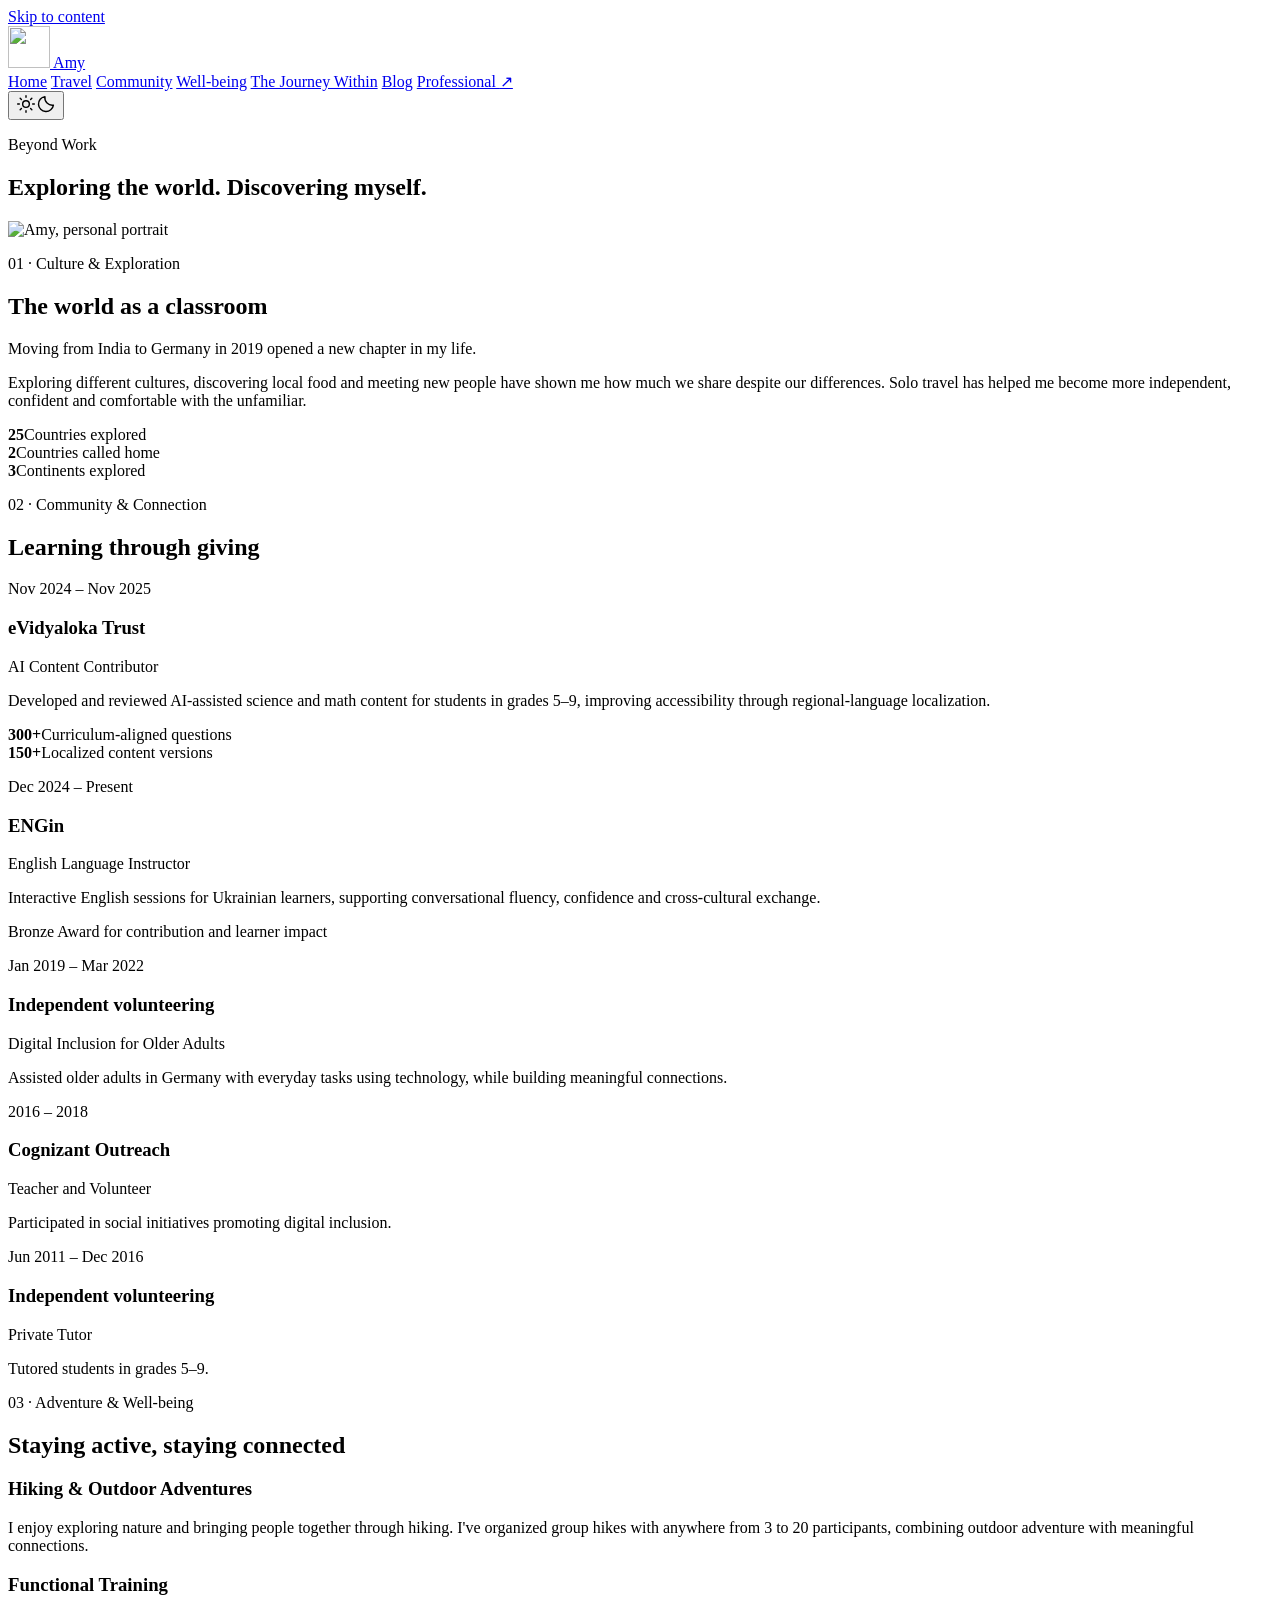
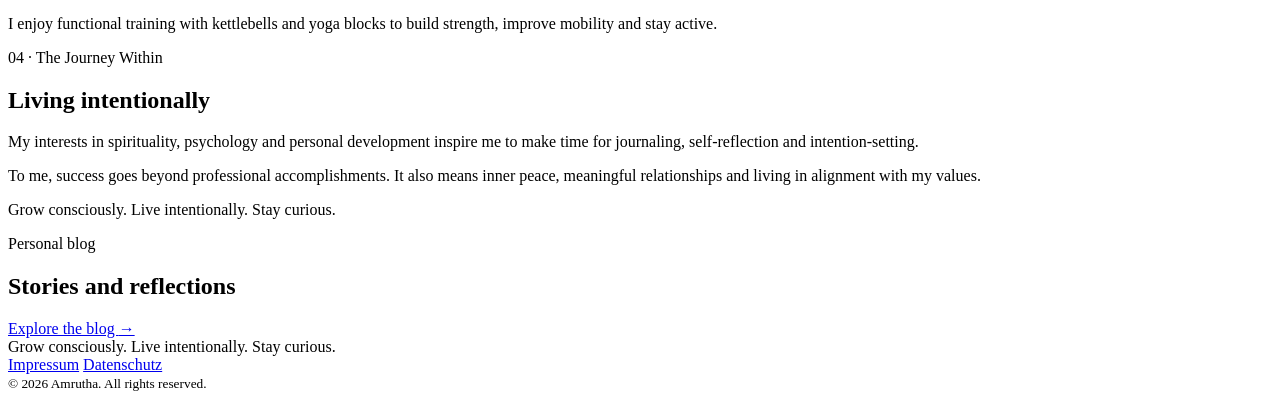
==== index.html @ 7e46747d "Deploy generated Beyond Work website" ====
<!doctype html><html lang=en-us><head><meta charset=utf-8><meta name=viewport content="width=device-width,initial-scale=1"><script>try{localStorage.getItem("amy-theme")==="dark"&&(document.documentElement.dataset.theme="dark")}catch{}</script><link rel=icon type=image/png href=/beyond-work/images/volunteering/monogram.png><title>Amy</title><meta name=description content="Exploring the world. Discovering myself."><link rel=stylesheet href=/beyond-work/css/main.css><script defer src=/beyond-work/js/main.js></script><meta name=generator content="Hugo 0.170.1"></head><body><a class=skip-link href=#main>Skip to content</a><header class=header><div class=nav-wrap><a class=brand href=/beyond-work/><img src=/beyond-work/images/volunteering/monogram.png alt width=42 height=42>
Amy
</a><button class=menu-toggle type=button aria-controls=navigation aria-expanded=false hidden>Menu</button><nav id=navigation aria-label="Main navigation"><a href=/beyond-work/ aria-current=page>Home</a>
<a href=/beyond-work/#culture-exploration>Travel</a>
<a href=/beyond-work/#community-connection>Community</a>
<a href=/beyond-work/#adventure-wellbeing>Well-being</a>
<a href=/beyond-work/#journey-within>The Journey Within</a>
<a href=/beyond-work/blog/>Blog</a>
<a href=https://amyvc.github.io/ target=_blank rel="noopener noreferrer" aria-label="Professional (opens in a new tab)">Professional <span aria-hidden=true>↗</span></a></nav><button type=button class=theme-toggle aria-label="Switch to dark mode" title="Switch to dark mode"><svg class="theme-sun" aria-hidden="true" width="20" height="20" viewBox="0 0 24 24" fill="none" stroke="currentColor" stroke-width="1.7" stroke-linecap="round"><circle cx="12" cy="12" r="4"/><path d="M12 2v2m0 16v2M2 12h2m16 0h2M5 5l1.5 1.5m11 11L19 19M5 19l1.5-1.5m11-11L19 5"/></svg><svg class="theme-moon" aria-hidden="true" width="20" height="20" viewBox="0 0 24 24" fill="none" stroke="currentColor" stroke-width="1.7" stroke-linejoin="round"><path d="M20.9 13.3A9 9 0 0110.7 3.1 9 9 0 1020.9 13.3z"/></svg></button></div></header><main id=main><article class="container page beyond-page beyond-text-only"><div class=personal-hero><div><p class=eyebrow>Beyond Work</p><h1>Exploring the world. Discovering myself.</h1></div><img class=personal-portrait src=/beyond-work/images/volunteering/Elegant%20Botanical%20Portrait.webp alt="Amy, personal portrait" fetchpriority=high></div><section class=beyond-section id=culture-exploration><p class=eyebrow>01 · Culture & Exploration</p><h2>The world as a classroom</h2><div class=travel-intro><p>Moving from India to Germany in 2019 opened a new chapter in my life.</p><p>Exploring different cultures, discovering local food and meeting new people have shown me how much we share despite our differences. Solo travel has helped me become more independent, confident and comfortable with the unfamiliar.</p></div><div class=travel-stats><div><strong data-story-count>25</strong><span>Countries explored</span></div><div><strong data-story-count>2</strong><span>Countries called home</span></div><div><strong data-story-count>3</strong><span>Continents explored</span></div></div></section><section class=beyond-section id=community-connection><p class=eyebrow>02 · Community & Connection</p><h2>Learning through giving</h2><div class="volunteer-grid volunteer-bento"><article class="volunteer-item volunteer-featured"><div class=volunteer-copy><p class=eyebrow>Nov 2024 – Nov 2025</p><h3>eVidyaloka Trust</h3><p class=volunteer-role>AI Content Contributor</p><p>Developed and reviewed AI-assisted science and math content for students in grades 5–9, improving accessibility through regional-language localization.</p></div><div class=volunteer-metrics><div><strong data-story-count>300+</strong><span>Curriculum-aligned questions</span></div><div><strong data-story-count>150+</strong><span>Localized content versions</span></div></div></article><article class=volunteer-item><div class=volunteer-copy><p class=eyebrow>Dec 2024 – Present</p><h3>ENGin</h3><p class=volunteer-role>English Language Instructor</p><p>Interactive English sessions for Ukrainian learners, supporting conversational fluency, confidence and cross-cultural exchange.</p><p class=volunteer-impact>Bronze Award for contribution and learner impact</p></div></article><article class=volunteer-item><div class=volunteer-copy><p class=eyebrow>Jan 2019 – Mar 2022</p><h3>Independent volunteering</h3><p class=volunteer-role>Digital Inclusion for Older Adults</p><p>Assisted older adults in Germany with everyday tasks using technology, while building meaningful connections.</p></div></article><article class=volunteer-item><div class=volunteer-copy><p class=eyebrow>2016 – 2018</p><h3>Cognizant Outreach</h3><p class=volunteer-role>Teacher and Volunteer</p><p>Participated in social initiatives promoting digital inclusion.</p></div></article><article class=volunteer-item><div class=volunteer-copy><p class=eyebrow>Jun 2011 – Dec 2016</p><h3>Independent volunteering</h3><p class=volunteer-role>Private Tutor</p><p>Tutored students in grades 5–9.</p></div></article></div></section><section class=beyond-section id=adventure-wellbeing><p class=eyebrow>03 · Adventure & Well-being</p><h2>Staying active, staying connected</h2><div class="volunteer-grid activity-grid"><article class=volunteer-item><h3>Hiking & Outdoor Adventures</h3><p>I enjoy exploring nature and bringing people together through hiking. I've organized group hikes with anywhere from 3 to 20 participants, combining outdoor adventure with meaningful connections.</p></article><article class=volunteer-item><h3>Functional Training</h3><p>I enjoy functional training with kettlebells and yoga blocks to build strength, improve mobility and stay active.</p></article></div></section><section class=beyond-section id=journey-within><p class=eyebrow>04 · The Journey Within</p><h2>Living intentionally</h2><p>My interests in spirituality, psychology and personal development inspire me to make time for journaling, self-reflection and intention-setting.</p><p>To me, success goes beyond professional accomplishments. It also means inner peace, meaningful relationships and living in alignment with my values.</p><p class=personal-motto>Grow consciously. Live intentionally. Stay curious.</p></section><section class="beyond-section blog-bridge"><p class=eyebrow>Personal blog</p><h2>Stories and reflections</h2><a class=text-link href=/beyond-work/blog/>Explore the blog <span aria-hidden=true>→</span></a></section></article></main><footer class=footer><div class="container footer-wrap"><span>Grow consciously. Live intentionally. Stay curious.</span><div class=footer-links><a href=/beyond-work/impressum/>Impressum</a>
<a href=/beyond-work/datenschutz/>Datenschutz</a></div><small>© 2026 Amrutha. All rights reserved.</small></div></footer></body></html>
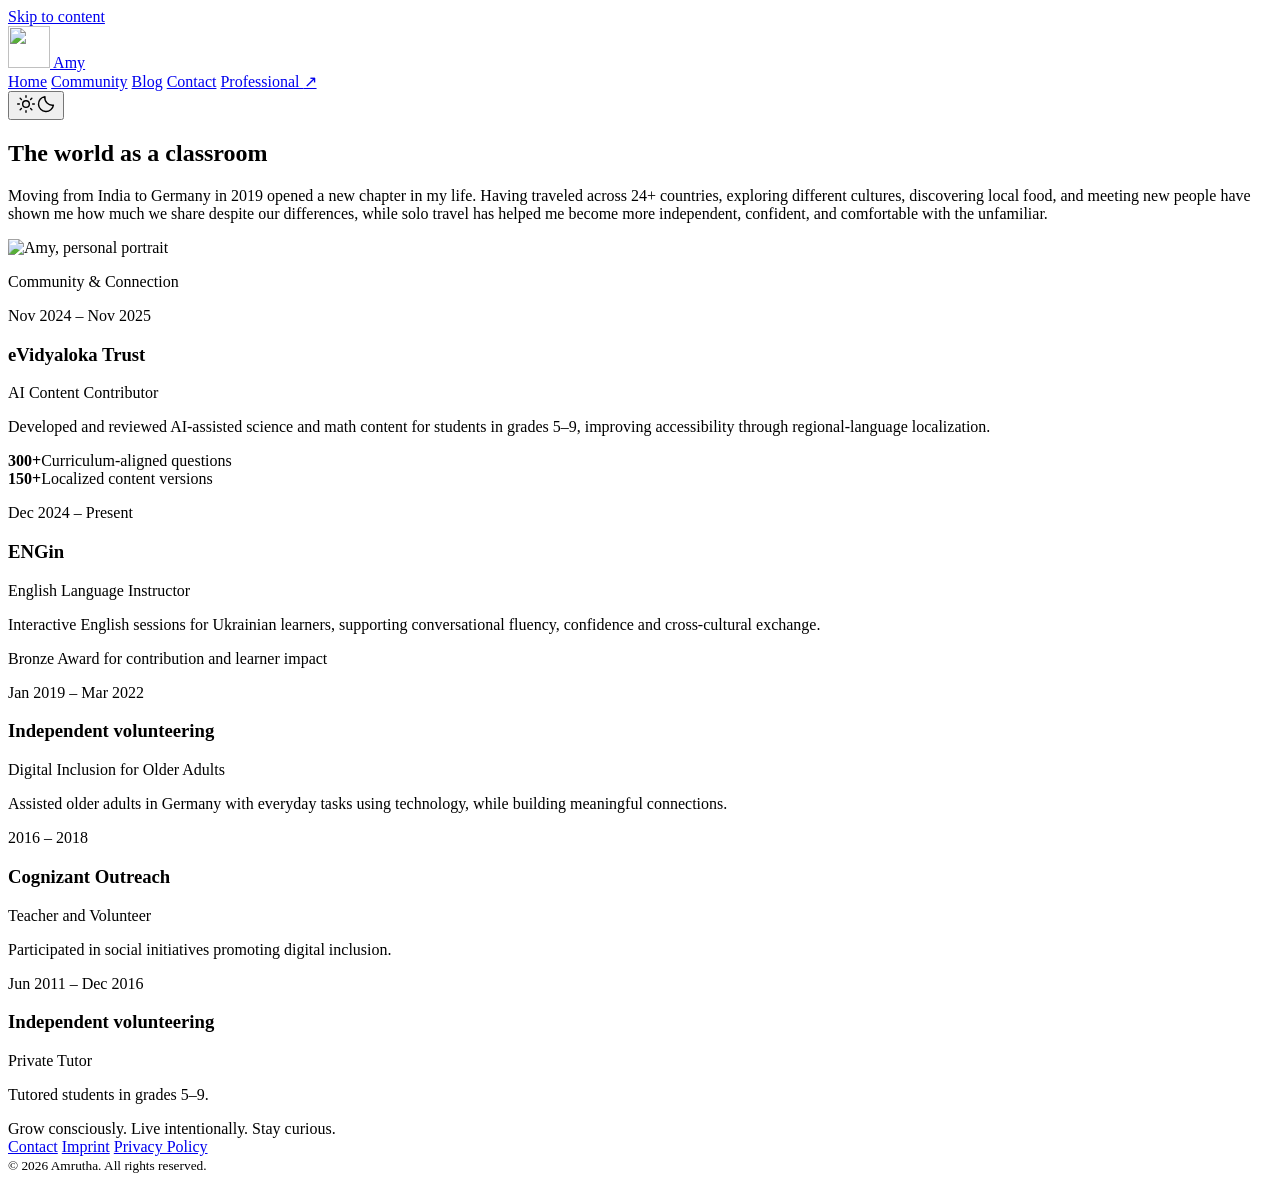
==== commit 0d69db90: "Deploy generated Beyond Work website" ====
--- a/index.html
+++ b/index.html
@@ -1,10 +1,9 @@
-<!doctype html><html lang=en-us><head><meta charset=utf-8><meta name=viewport content="width=device-width,initial-scale=1"><script>try{localStorage.getItem("amy-theme")==="dark"&&(document.documentElement.dataset.theme="dark")}catch{}</script><link rel=icon type=image/png href=/beyond-work/images/volunteering/monogram.png><title>Amy</title><meta name=description content="Exploring the world. Discovering myself."><link rel=stylesheet href=/beyond-work/css/main.css><script defer src=/beyond-work/js/main.js></script><meta name=generator content="Hugo 0.170.1"></head><body><a class=skip-link href=#main>Skip to content</a><header class=header><div class=nav-wrap><a class=brand href=/beyond-work/><img src=/beyond-work/images/volunteering/monogram.png alt width=42 height=42>
+<!doctype html><html lang=en-us><head><meta charset=utf-8><meta name=viewport content="width=device-width,initial-scale=1"><script>try{localStorage.getItem("amy-theme")==="dark"&&(document.documentElement.dataset.theme="dark")}catch{}</script><link rel=icon type=image/png href=/beyond-work/images/volunteering/monogram.png><title>Amy</title><meta name=description content="Exploring the world. Discovering myself."><link rel=canonical href=https://amrutha.org/beyond-work/><meta property="og:title" content="Amy"><meta property="og:description" content="Exploring the world. Discovering myself."><meta property="og:url" content="https://amrutha.org/beyond-work/"><meta property="og:type" content="website"><meta property="og:image" content="https://amrutha.org/beyond-work/images/social-preview.png"><meta name=twitter:card content="summary_large_image"><meta name=twitter:title content="Amy"><meta name=twitter:description content="Exploring the world. Discovering myself."><meta name=twitter:image content="https://amrutha.org/beyond-work/images/social-preview.png"><link rel=stylesheet href=/beyond-work/css/main.css><script defer src=/beyond-work/js/main.js></script><meta name=generator content="Hugo 0.170.1"></head><body><a class=skip-link href=#main>Skip to content</a><header class=header><div class=nav-wrap><a class=brand href=/beyond-work/><img src=/beyond-work/images/volunteering/monogram.png alt width=42 height=42>
 Amy
 </a><button class=menu-toggle type=button aria-controls=navigation aria-expanded=false hidden>Menu</button><nav id=navigation aria-label="Main navigation"><a href=/beyond-work/ aria-current=page>Home</a>
-<a href=/beyond-work/#culture-exploration>Travel</a>
 <a href=/beyond-work/#community-connection>Community</a>
-<a href=/beyond-work/#adventure-wellbeing>Well-being</a>
-<a href=/beyond-work/#journey-within>The Journey Within</a>
 <a href=/beyond-work/blog/>Blog</a>
-<a href=https://amyvc.github.io/ target=_blank rel="noopener noreferrer" aria-label="Professional (opens in a new tab)">Professional <span aria-hidden=true>↗</span></a></nav><button type=button class=theme-toggle aria-label="Switch to dark mode" title="Switch to dark mode"><svg class="theme-sun" aria-hidden="true" width="20" height="20" viewBox="0 0 24 24" fill="none" stroke="currentColor" stroke-width="1.7" stroke-linecap="round"><circle cx="12" cy="12" r="4"/><path d="M12 2v2m0 16v2M2 12h2m16 0h2M5 5l1.5 1.5m11 11L19 19M5 19l1.5-1.5m11-11L19 5"/></svg><svg class="theme-moon" aria-hidden="true" width="20" height="20" viewBox="0 0 24 24" fill="none" stroke="currentColor" stroke-width="1.7" stroke-linejoin="round"><path d="M20.9 13.3A9 9 0 0110.7 3.1 9 9 0 1020.9 13.3z"/></svg></button></div></header><main id=main><article class="container page beyond-page beyond-text-only"><div class=personal-hero><div><p class=eyebrow>Beyond Work</p><h1>Exploring the world. Discovering myself.</h1></div><img class=personal-portrait src=/beyond-work/images/volunteering/Elegant%20Botanical%20Portrait.webp alt="Amy, personal portrait" fetchpriority=high></div><section class=beyond-section id=culture-exploration><p class=eyebrow>01 · Culture & Exploration</p><h2>The world as a classroom</h2><div class=travel-intro><p>Moving from India to Germany in 2019 opened a new chapter in my life.</p><p>Exploring different cultures, discovering local food and meeting new people have shown me how much we share despite our differences. Solo travel has helped me become more independent, confident and comfortable with the unfamiliar.</p></div><div class=travel-stats><div><strong data-story-count>25</strong><span>Countries explored</span></div><div><strong data-story-count>2</strong><span>Countries called home</span></div><div><strong data-story-count>3</strong><span>Continents explored</span></div></div></section><section class=beyond-section id=community-connection><p class=eyebrow>02 · Community & Connection</p><h2>Learning through giving</h2><div class="volunteer-grid volunteer-bento"><article class="volunteer-item volunteer-featured"><div class=volunteer-copy><p class=eyebrow>Nov 2024 – Nov 2025</p><h3>eVidyaloka Trust</h3><p class=volunteer-role>AI Content Contributor</p><p>Developed and reviewed AI-assisted science and math content for students in grades 5–9, improving accessibility through regional-language localization.</p></div><div class=volunteer-metrics><div><strong data-story-count>300+</strong><span>Curriculum-aligned questions</span></div><div><strong data-story-count>150+</strong><span>Localized content versions</span></div></div></article><article class=volunteer-item><div class=volunteer-copy><p class=eyebrow>Dec 2024 – Present</p><h3>ENGin</h3><p class=volunteer-role>English Language Instructor</p><p>Interactive English sessions for Ukrainian learners, supporting conversational fluency, confidence and cross-cultural exchange.</p><p class=volunteer-impact>Bronze Award for contribution and learner impact</p></div></article><article class=volunteer-item><div class=volunteer-copy><p class=eyebrow>Jan 2019 – Mar 2022</p><h3>Independent volunteering</h3><p class=volunteer-role>Digital Inclusion for Older Adults</p><p>Assisted older adults in Germany with everyday tasks using technology, while building meaningful connections.</p></div></article><article class=volunteer-item><div class=volunteer-copy><p class=eyebrow>2016 – 2018</p><h3>Cognizant Outreach</h3><p class=volunteer-role>Teacher and Volunteer</p><p>Participated in social initiatives promoting digital inclusion.</p></div></article><article class=volunteer-item><div class=volunteer-copy><p class=eyebrow>Jun 2011 – Dec 2016</p><h3>Independent volunteering</h3><p class=volunteer-role>Private Tutor</p><p>Tutored students in grades 5–9.</p></div></article></div></section><section class=beyond-section id=adventure-wellbeing><p class=eyebrow>03 · Adventure & Well-being</p><h2>Staying active, staying connected</h2><div class="volunteer-grid activity-grid"><article class=volunteer-item><h3>Hiking & Outdoor Adventures</h3><p>I enjoy exploring nature and bringing people together through hiking. I've organized group hikes with anywhere from 3 to 20 participants, combining outdoor adventure with meaningful connections.</p></article><article class=volunteer-item><h3>Functional Training</h3><p>I enjoy functional training with kettlebells and yoga blocks to build strength, improve mobility and stay active.</p></article></div></section><section class=beyond-section id=journey-within><p class=eyebrow>04 · The Journey Within</p><h2>Living intentionally</h2><p>My interests in spirituality, psychology and personal development inspire me to make time for journaling, self-reflection and intention-setting.</p><p>To me, success goes beyond professional accomplishments. It also means inner peace, meaningful relationships and living in alignment with my values.</p><p class=personal-motto>Grow consciously. Live intentionally. Stay curious.</p></section><section class="beyond-section blog-bridge"><p class=eyebrow>Personal blog</p><h2>Stories and reflections</h2><a class=text-link href=/beyond-work/blog/>Explore the blog <span aria-hidden=true>→</span></a></section></article></main><footer class=footer><div class="container footer-wrap"><span>Grow consciously. Live intentionally. Stay curious.</span><div class=footer-links><a href=/beyond-work/impressum/>Impressum</a>
-<a href=/beyond-work/datenschutz/>Datenschutz</a></div><small>© 2026 Amrutha. All rights reserved.</small></div></footer></body></html>+<a href=/beyond-work/contact/>Contact</a>
+<a href=https://amyvc.github.io/ target=_blank rel="noopener noreferrer" aria-label="Professional (opens in a new tab)">Professional <span aria-hidden=true>↗</span></a></nav><button type=button class=theme-toggle aria-label="Switch to dark mode" title="Switch to dark mode"><svg class="theme-sun" aria-hidden="true" width="20" height="20" viewBox="0 0 24 24" fill="none" stroke="currentColor" stroke-width="1.7" stroke-linecap="round"><circle cx="12" cy="12" r="4"/><path d="M12 2v2m0 16v2M2 12h2m16 0h2M5 5l1.5 1.5m11 11L19 19M5 19l1.5-1.5m11-11L19 5"/></svg><svg class="theme-moon" aria-hidden="true" width="20" height="20" viewBox="0 0 24 24" fill="none" stroke="currentColor" stroke-width="1.7" stroke-linejoin="round"><path d="M20.9 13.3A9 9 0 0110.7 3.1 9 9 0 1020.9 13.3z"/></svg></button></div></header><main id=main><article class="container page beyond-page beyond-text-only"><div class=personal-hero><div><h2>The world as a classroom</h2><p>Moving from India to Germany in 2019 opened a new chapter in my life. Having traveled across 24+ countries, exploring different cultures, discovering local food, and meeting new people have shown me how much we share despite our differences, while solo travel has helped me become more independent, confident, and comfortable with the unfamiliar.</p></div><img class=personal-portrait src=/beyond-work/images/volunteering/Elegant%20Botanical%20Portrait.webp alt="Amy, personal portrait" fetchpriority=high></div><section class=beyond-section id=community-connection><p class=eyebrow>Community & Connection</p><div class="volunteer-grid volunteer-bento"><article class="volunteer-item volunteer-featured"><div class=volunteer-copy><p class=eyebrow>Nov 2024 – Nov 2025</p><h3>eVidyaloka Trust</h3><p class=volunteer-role>AI Content Contributor</p><p>Developed and reviewed AI-assisted science and math content for students in grades 5–9, improving accessibility through regional-language localization.</p></div><div class=volunteer-metrics><div><strong data-story-count>300+</strong><span>Curriculum-aligned questions</span></div><div><strong data-story-count>150+</strong><span>Localized content versions</span></div></div></article><article class=volunteer-item><div class=volunteer-copy><p class=eyebrow>Dec 2024 – Present</p><h3>ENGin</h3><p class=volunteer-role>English Language Instructor</p><p>Interactive English sessions for Ukrainian learners, supporting conversational fluency, confidence and cross-cultural exchange.</p><p class=volunteer-impact>Bronze Award for contribution and learner impact</p></div></article><article class=volunteer-item><div class=volunteer-copy><p class=eyebrow>Jan 2019 – Mar 2022</p><h3>Independent volunteering</h3><p class=volunteer-role>Digital Inclusion for Older Adults</p><p>Assisted older adults in Germany with everyday tasks using technology, while building meaningful connections.</p></div></article><article class=volunteer-item><div class=volunteer-copy><p class=eyebrow>2016 – 2018</p><h3>Cognizant Outreach</h3><p class=volunteer-role>Teacher and Volunteer</p><p>Participated in social initiatives promoting digital inclusion.</p></div></article><article class=volunteer-item><div class=volunteer-copy><p class=eyebrow>Jun 2011 – Dec 2016</p><h3>Independent volunteering</h3><p class=volunteer-role>Private Tutor</p><p>Tutored students in grades 5–9.</p></div></article></div></section></article></main><footer class=footer><div class="container footer-wrap"><span>Grow consciously. Live intentionally. Stay curious.</span><div class=footer-links><a href=/beyond-work/contact/>Contact</a>
+<a href=https://amrutha.org/impressum/>Imprint</a>
+<a href=https://amrutha.org/datenschutz/>Privacy Policy</a></div><small>© 2026 Amrutha. All rights reserved.</small></div></footer></body></html>
